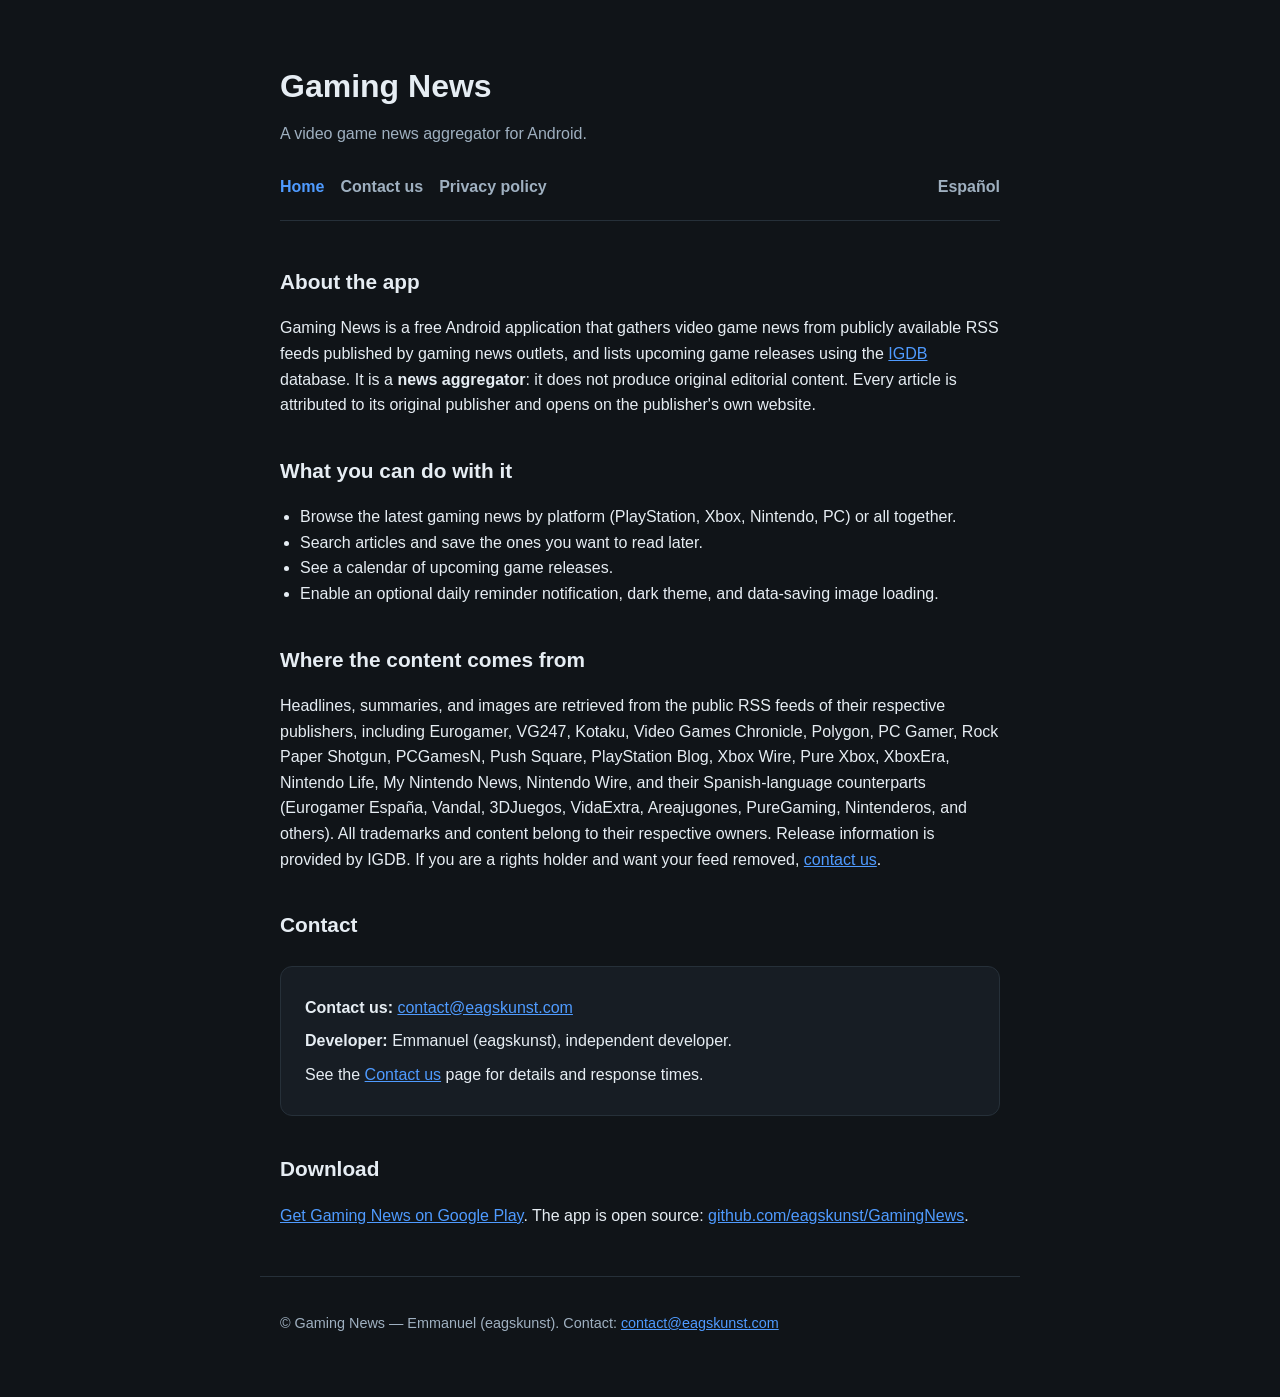
==== docs/index.html @ bab7d5e6 "Add contact website and in-app About & contact section Co-Authored-By: Devin AI <158243242+devin-ai-" ====
<!DOCTYPE html>
<html lang="en">
<head>
    <meta charset="utf-8">
    <meta name="viewport" content="width=device-width, initial-scale=1">
    <title>Gaming News — Video game news aggregator for Android</title>
    <meta name="description" content="Gaming News is an Android app that aggregates video game news from public RSS feeds and shows upcoming game releases. Contact the developer at contact@eagskunst.com.">
    <link rel="canonical" href="https://eagskunst.github.io/GamingNews/">
    <link rel="stylesheet" href="assets/styles.css">
</head>
<body>
<header>
    <h1>Gaming News</h1>
    <p class="tagline">A video game news aggregator for Android.</p>
    <nav>
        <a href="index.html" aria-current="page">Home</a>
        <a href="contact.html">Contact us</a>
        <a href="privacy.html">Privacy policy</a>
        <a class="lang-switch" href="es/index.html">Español</a>
    </nav>
</header>

<main>
    <h2>About the app</h2>
    <p>
        Gaming News is a free Android application that gathers video game news from publicly available
        RSS feeds published by gaming news outlets, and lists upcoming game releases using the
        <a href="https://www.igdb.com/" rel="noopener">IGDB</a> database. It is a
        <strong>news aggregator</strong>: it does not produce original editorial content. Every article
        is attributed to its original publisher and opens on the publisher's own website.
    </p>

    <h2>What you can do with it</h2>
    <ul>
        <li>Browse the latest gaming news by platform (PlayStation, Xbox, Nintendo, PC) or all together.</li>
        <li>Search articles and save the ones you want to read later.</li>
        <li>See a calendar of upcoming game releases.</li>
        <li>Enable an optional daily reminder notification, dark theme, and data-saving image loading.</li>
    </ul>

    <h2>Where the content comes from</h2>
    <p>
        Headlines, summaries, and images are retrieved from the public RSS feeds of their respective
        publishers, including Eurogamer, VG247, Kotaku, Video Games Chronicle, Polygon, PC Gamer,
        Rock Paper Shotgun, PCGamesN, Push Square, PlayStation Blog, Xbox Wire, Pure Xbox, XboxEra,
        Nintendo Life, My Nintendo News, Nintendo Wire, and their Spanish-language counterparts
        (Eurogamer España, Vandal, 3DJuegos, VidaExtra, Areajugones, PureGaming, Nintenderos, and others).
        All trademarks and content belong to their respective owners. Release information is provided by IGDB.
        If you are a rights holder and want your feed removed, <a href="contact.html">contact us</a>.
    </p>

    <h2>Contact</h2>
    <div class="card">
        <p><strong>Contact us:</strong> <a href="mailto:contact@eagskunst.com">contact@eagskunst.com</a></p>
        <p><strong>Developer:</strong> Emmanuel (eagskunst), independent developer.</p>
        <p>See the <a href="contact.html">Contact us</a> page for details and response times.</p>
    </div>

    <h2>Download</h2>
    <p>
        <a href="https://play.google.com/store/apps/details?id=com.eagskunst.emmanuel.gamingnews" rel="noopener">Get Gaming News on Google Play</a>.
        The app is open source: <a href="https://github.com/eagskunst/GamingNews" rel="noopener">github.com/eagskunst/GamingNews</a>.
    </p>
</main>

<footer>
    <p>© Gaming News — Emmanuel (eagskunst). Contact: <a href="mailto:contact@eagskunst.com">contact@eagskunst.com</a></p>
</footer>
</body>
</html>
---- docs/assets/styles.css ----
:root {
    --bg: #101418;
    --surface: #171d24;
    --border: #263039;
    --text: #e6edf3;
    --muted: #9fb0c0;
    --accent: #4f9bff;
}

* {
    box-sizing: border-box;
}

body {
    margin: 0;
    background: var(--bg);
    color: var(--text);
    font-family: -apple-system, BlinkMacSystemFont, "Segoe UI", Roboto, Helvetica, Arial, sans-serif;
    line-height: 1.6;
}

header,
main,
footer {
    max-width: 760px;
    margin: 0 auto;
    padding: 0 20px;
}

header {
    padding-top: 40px;
    padding-bottom: 8px;
}

nav {
    display: flex;
    flex-wrap: wrap;
    gap: 16px;
    padding: 12px 0 20px;
    border-bottom: 1px solid var(--border);
}

nav a {
    color: var(--muted);
    text-decoration: none;
    font-weight: 600;
}

nav a:hover,
nav a[aria-current="page"] {
    color: var(--accent);
}

h1 {
    font-size: 2rem;
    margin-bottom: 8px;
}

h2 {
    margin-top: 36px;
    font-size: 1.3rem;
}

a {
    color: var(--accent);
}

.tagline {
    color: var(--muted);
    margin-top: 0;
}

.card {
    background: var(--surface);
    border: 1px solid var(--border);
    border-radius: 12px;
    padding: 20px 24px;
    margin: 24px 0;
}

.card p {
    margin: 8px 0;
}

ul {
    padding-left: 20px;
}

footer {
    color: var(--muted);
    font-size: 0.9rem;
    border-top: 1px solid var(--border);
    margin-top: 48px;
    padding-top: 20px;
    padding-bottom: 48px;
}

.lang-switch {
    margin-left: auto;
}
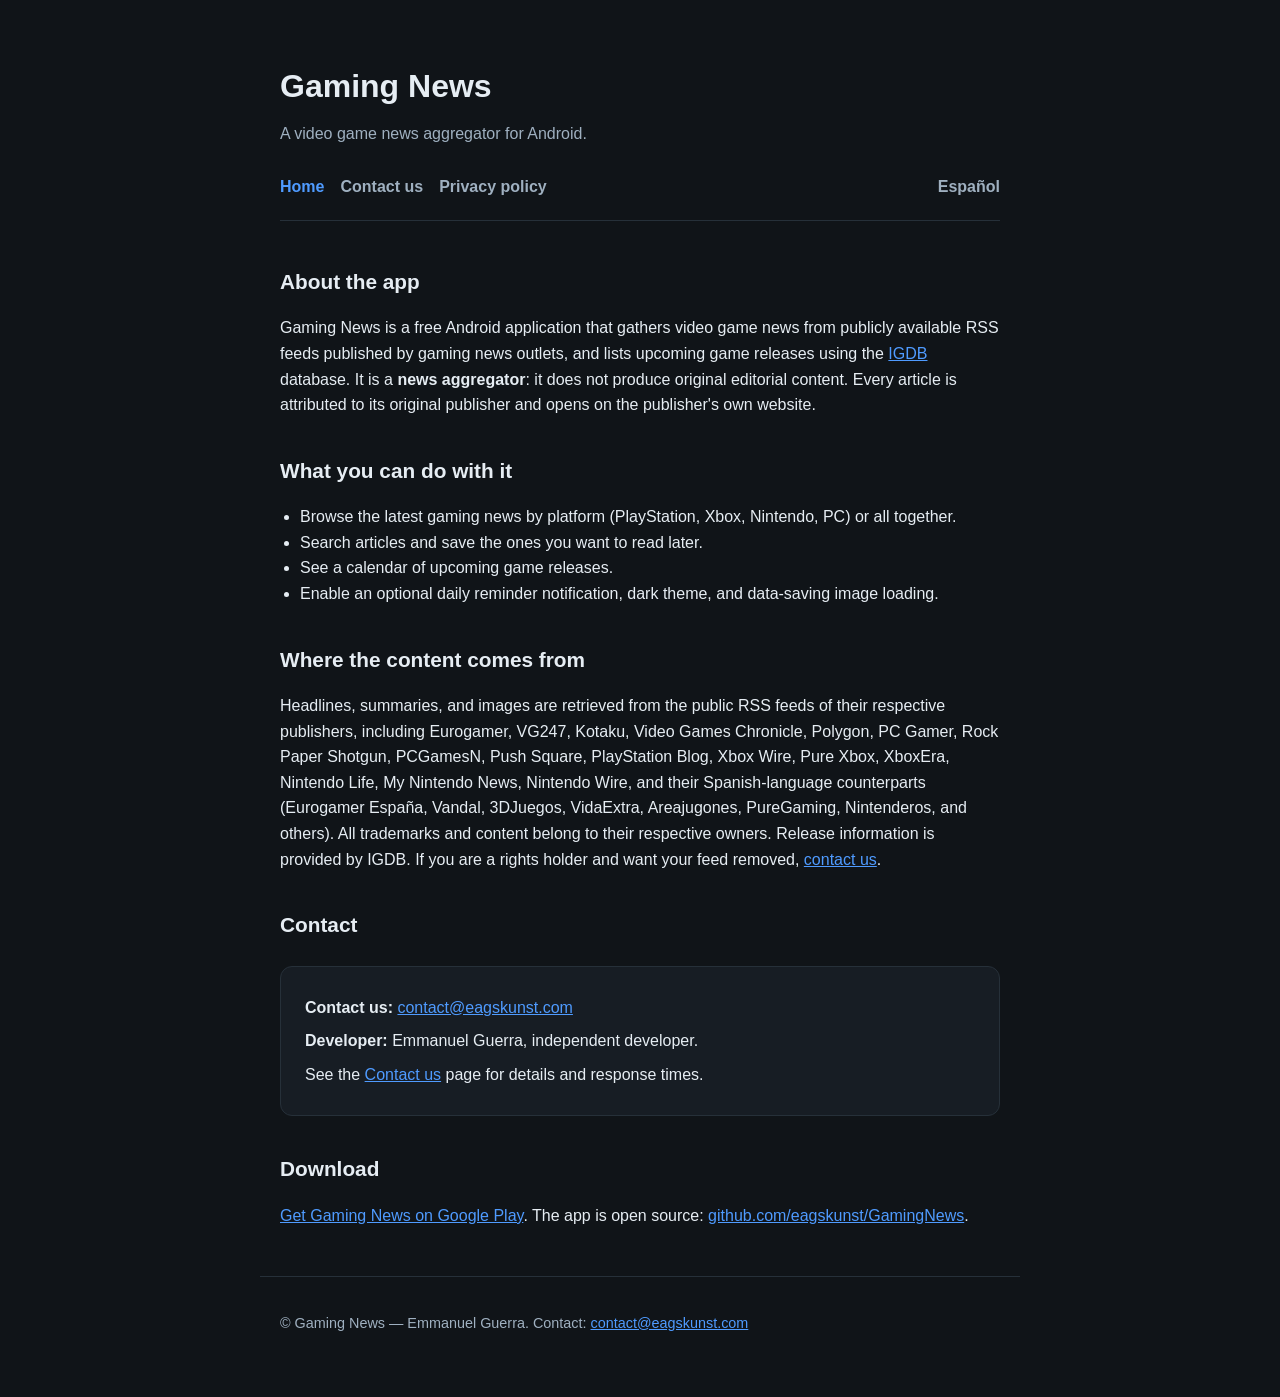
==== commit f4195afc: "Use developer legal name in site and app strings Co-Authored-By: Devin AI <158243242+devin-ai-integr" ====
--- a/docs/index.html
+++ b/docs/index.html
@@ -52,7 +52,7 @@
     <h2>Contact</h2>
     <div class="card">
         <p><strong>Contact us:</strong> <a href="mailto:contact@eagskunst.com">contact@eagskunst.com</a></p>
-        <p><strong>Developer:</strong> Emmanuel (eagskunst), independent developer.</p>
+        <p><strong>Developer:</strong> Emmanuel Guerra, independent developer.</p>
         <p>See the <a href="contact.html">Contact us</a> page for details and response times.</p>
     </div>
 
@@ -64,7 +64,7 @@
 </main>
 
 <footer>
-    <p>© Gaming News — Emmanuel (eagskunst). Contact: <a href="mailto:contact@eagskunst.com">contact@eagskunst.com</a></p>
+    <p>© Gaming News — Emmanuel Guerra. Contact: <a href="mailto:contact@eagskunst.com">contact@eagskunst.com</a></p>
 </footer>
 </body>
 </html>
